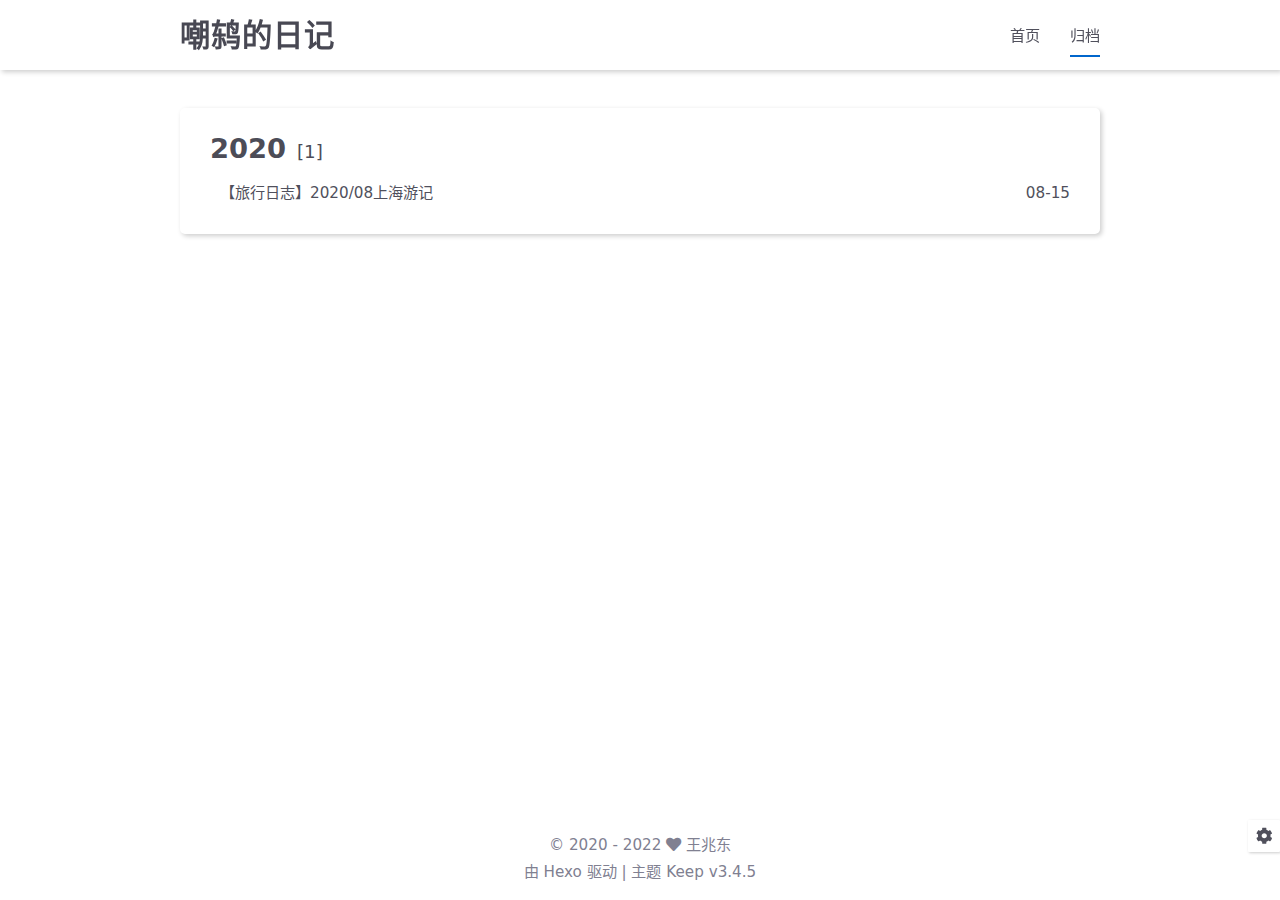
==== archives/index.html @ 3a9ae73b "Site updated: 2022-01-26 21:14:33" ====
<!DOCTYPE html>
<html lang="zh-CN">
<head>
    <meta charset="utf-8">
    <meta name="viewport" content="width=device-width, initial-scale=1, maximum-scale=1">
    <meta name="keywords" content="Hexo Theme Keep">
    <meta name="description" content="Hexo Theme Keep">
    <meta name="author" content="王兆东">
    
    <title>
        
            归档 |
        
        嘲鸫的日记
    </title>
    
<link rel="stylesheet" href="/css/style.css">

    <link rel="shortcut icon" href="https://s4.ax1x.com/2021/12/16/TCVFoV.png">
    
<link rel="stylesheet" href="/css/font-awesome.min.css">

    <script id="hexo-configurations">
    let KEEP = window.KEEP || {};
    KEEP.hexo_config = {"hostname":"example.com","root":"/","language":"zh-CN"};
    KEEP.theme_config = {"toc":{"enable":false,"number":false,"expand_all":false,"init_open":false},"style":{"primary_color":"#0066CC","avatar":"https://s4.ax1x.com/2021/12/16/TCVFoV.png","favicon":"https://s4.ax1x.com/2021/12/16/TCVFoV.png","article_img_align":"center","left_side_width":"260px","content_max_width":"920px","hover":{"shadow":false,"scale":false},"first_screen":{"enable":true,"background_img":"/images/bg.svg","description":"Keep writing and Keep loving."},"scroll":{"progress_bar":{"enable":true},"percent":{"enable":true}}},"local_search":{"enable":false,"preload":false},"code_copy":{"enable":false,"style":"default"},"pjax":{"enable":false},"lazyload":{"enable":false},"version":"3.4.5"};
    KEEP.language_ago = {"second":"%s 秒前","minute":"%s 分钟前","hour":"%s 小时前","day":"%s 天前","week":"%s 周前","month":"%s 个月前","year":"%s 年前"};
  </script>
<meta name="generator" content="Hexo 5.4.1"></head>


<body>
<div class="progress-bar-container">
    
        <span class="scroll-progress-bar"></span>
    

    
</div>


<main class="page-container">

    

    <div class="page-main-content">

        <div class="page-main-content-top">
            <header class="header-wrapper">

    <div class="header-content">
        <div class="left">
            
            <a class="logo-title" href="/">
                嘲鸫的日记
            </a>
        </div>

        <div class="right">
            <div class="pc">
                <ul class="menu-list">
                    
                        <li class="menu-item">
                            <a class=""
                               href="/"
                            >
                                首页
                            </a>
                        </li>
                    
                        <li class="menu-item">
                            <a class="active"
                               href="/archives"
                            >
                                归档
                            </a>
                        </li>
                    
                    
                </ul>
            </div>
            <div class="mobile">
                
                <div class="icon-item menu-bar">
                    <div class="menu-bar-middle"></div>
                </div>
            </div>
        </div>
    </div>

    <div class="header-drawer">
        <ul class="drawer-menu-list">
            
                <li class="drawer-menu-item flex-center">
                    <a class=""
                       href="/">首页</a>
                </li>
            
                <li class="drawer-menu-item flex-center">
                    <a class="active"
                       href="/archives">归档</a>
                </li>
            
        </ul>
    </div>

    <div class="window-mask"></div>

</header>


        </div>

        <div class="page-main-content-middle">

            <div class="main-content">

                
                    <div class="fade-in-down-animation">
    <div class="archive-container ">
        
<div class="archive-list-container">
    
        <section class="archive-item">
            <div class="archive-item-header">
                <span class="archive-year">2020</span>
                <span class="archive-year-post-count">[1]</span>
            </div>
            <ul class="article-list">
                
                    <li class="article-item">
                        <a class="article-title"
                           href="/2020/08/15/%E3%80%90%E6%97%85%E8%A1%8C%E6%97%A5%E5%BF%97%E3%80%912020-08%E4%B8%8A%E6%B5%B7%E6%B8%B8%E8%AE%B0/"
                        >【旅行日志】2020/08上海游记</a>
                        <span class="article-date">08-15</span>
                    </li>
                
            </ul>
        </section>
    
</div>

    </div>
</div>

                
            </div>

        </div>

        <div class="page-main-content-bottom">
            <footer class="footer">
    <div class="info-container">
        <div class="copyright-info info-item">
            &copy;
            
              <span>2020</span>
              -
            
            2022&nbsp;<i class="fas fa-heart icon-animate"></i>&nbsp;<a href="/">王兆东</a>
        </div>
        
        <div class="theme-info info-item">
            由 <a target="_blank" href="https://hexo.io">Hexo</a> 驱动&nbsp;|&nbsp;主题&nbsp;<a class="theme-version" target="_blank" href="https://github.com/XPoet/hexo-theme-keep">Keep v3.4.5</a>
        </div>
        
        
    </div>
</footer>

        </div>
    </div>

    

    <div class="right-bottom-side-tools">
        <div class="side-tools-container">
    <ul class="side-tools-list">
        <li class="tools-item tool-font-adjust-plus flex-center">
            <i class="fas fa-search-plus"></i>
        </li>

        <li class="tools-item tool-font-adjust-minus flex-center">
            <i class="fas fa-search-minus"></i>
        </li>

        <li class="tools-item tool-expand-width flex-center">
            <i class="fas fa-arrows-alt-h"></i>
        </li>

        <li class="tools-item tool-dark-light-toggle flex-center">
            <i class="fas fa-moon"></i>
        </li>

        <!-- rss -->
        

        

        <li class="tools-item tool-scroll-to-bottom flex-center">
            <i class="fas fa-arrow-down"></i>
        </li>
    </ul>

    <ul class="exposed-tools-list">
        <li class="tools-item tool-toggle-show flex-center">
            <i class="fas fa-cog fa-spin"></i>
        </li>
        
            <li class="tools-item tool-scroll-to-top flex-center">
                <i class="arrow-up fas fa-arrow-up"></i>
                <span class="percent"></span>
            </li>
        
    </ul>
</div>

    </div>

    

    <div class="image-viewer-container">
    <img src="">
</div>


    

</main>




<script src="/js/utils.js"></script>

<script src="/js/main.js"></script>

<script src="/js/header-shrink.js"></script>

<script src="/js/back2top.js"></script>

<script src="/js/dark-light-toggle.js"></script>








<div class="post-scripts">
    
</div>



</body>
</html>
---- css/style.css ----
:root {
  --background-color: #fff;
  --second-background-color: #f7f7f7;
  --primary-color: #06c;
  --first-text-color: #484853;
  --second-text-color: #4c4c57;
  --third-text-color: #808091;
  --fourth-text-color: #ededef;
  --default-text-color: #50505c;
  --border-color: #b3b3b3;
  --selection-color: #0075eb;
  --shadow-color: rgba(0,0,0,0.2);
  --shadow-hover-color: rgba(0,0,0,0.28);
  --scrollbar-color: #595967;
  --scroll-bar-bg-color: #e6e6e6;
  --link-color: #484853;
  --copyright-info-color: #c03;
  --avatar-background-color: #06c;
  --pjax-progress-bar-color: linear-gradient(45deg, #f10006, #ef5b00, #e59c01, #19ca05, #00cab5, #0264c8, #c303c3);
}
@media (prefers-color-scheme: light) {
  :root {
    --background-color: #fff;
    --second-background-color: #f7f7f7;
    --primary-color: #06c;
    --first-text-color: #484853;
    --second-text-color: #4c4c57;
    --third-text-color: #808091;
    --fourth-text-color: #ededef;
    --default-text-color: #50505c;
    --border-color: #b3b3b3;
    --selection-color: #0075eb;
    --shadow-color: rgba(0,0,0,0.2);
    --shadow-hover-color: rgba(0,0,0,0.28);
    --scrollbar-color: #595967;
    --scroll-bar-bg-color: #e6e6e6;
    --link-color: #484853;
    --copyright-info-color: #c03;
    --avatar-background-color: #06c;
    --pjax-progress-bar-color: linear-gradient(45deg, #f10006, #ef5b00, #e59c01, #19ca05, #00cab5, #0264c8, #c303c3);
  }
}
@media (prefers-color-scheme: dark) {
  :root {
    --background-color: #383940;
    --second-background-color: #32333a;
    --primary-color: #06c;
    --first-text-color: #d2d2d7;
    --second-text-color: #cbcbd1;
    --third-text-color: #9595a2;
    --fourth-text-color: #242429;
    --default-text-color: #bebec6;
    --border-color: #5c5e6a;
    --selection-color: #0075eb;
    --shadow-color: rgba(128,128,128,0.2);
    --shadow-hover-color: rgba(128,128,128,0.28);
    --scrollbar-color: #32333a;
    --scroll-bar-bg-color: #5c5e6a;
    --link-color: #c5c5cc;
    --copyright-info-color: #a30029;
    --avatar-background-color: #005cb8;
    --pjax-progress-bar-color: linear-gradient(45deg, #ea404a, #ea722f, #e9a71f, #67e559, #18ecec, #1b85f1, #ee1dee);
  }
}
.light-mode {
  --background-color: #fff;
  --second-background-color: #f7f7f7;
  --primary-color: #06c;
  --first-text-color: #484853;
  --second-text-color: #4c4c57;
  --third-text-color: #808091;
  --fourth-text-color: #ededef;
  --default-text-color: #50505c;
  --border-color: #b3b3b3;
  --selection-color: #0075eb;
  --shadow-color: rgba(0,0,0,0.2);
  --shadow-hover-color: rgba(0,0,0,0.28);
  --scrollbar-color: #595967;
  --scroll-bar-bg-color: #e6e6e6;
  --link-color: #484853;
  --copyright-info-color: #c03;
  --avatar-background-color: #06c;
  --pjax-progress-bar-color: linear-gradient(45deg, #f10006, #ef5b00, #e59c01, #19ca05, #00cab5, #0264c8, #c303c3);
}
.dark-mode {
  --background-color: #383940;
  --second-background-color: #32333a;
  --primary-color: #06c;
  --first-text-color: #d2d2d7;
  --second-text-color: #cbcbd1;
  --third-text-color: #9595a2;
  --fourth-text-color: #242429;
  --default-text-color: #bebec6;
  --border-color: #5c5e6a;
  --selection-color: #0075eb;
  --shadow-color: rgba(128,128,128,0.2);
  --shadow-hover-color: rgba(128,128,128,0.28);
  --scrollbar-color: #32333a;
  --scroll-bar-bg-color: #5c5e6a;
  --link-color: #c5c5cc;
  --copyright-info-color: #a30029;
  --avatar-background-color: #005cb8;
  --pjax-progress-bar-color: linear-gradient(45deg, #ea404a, #ea722f, #e9a71f, #67e559, #18ecec, #1b85f1, #ee1dee);
}
.fade-in-down-animation {
  animation-fill-mode: both;
  animation-duration: 1s;
  animation-name: fade-in-down;
}
.title-hover-animation {
  display: inline-block;
  position: relative;
  border-bottom: none;
  line-height: 1.3;
  vertical-align: top;
  color: var(--second-text-color);
}
.title-hover-animation::before {
  content: "";
  position: absolute;
  width: 100%;
  height: 2px;
  bottom: -4px;
  left: 0;
  background-color: var(--second-text-color);
  visibility: hidden;
  transform: scaleX(0);
  transition-property: color, background, box-shadow, border-color, visibility, transform;
  transition-delay: 0s, 0s, 0s, 0s, 0s, 0s;
  transition-duration: 0.2s, 0.2s, 0.2s, 0.2s, 0.2s, 0.2s;
  transition-timing-function: ease, ease, ease, ease, ease-in-out, ease-in-out;
}
.title-hover-animation:hover::before {
  visibility: visible;
  transform: scaleX(1);
}
@-moz-keyframes fade-in-down {
  0% {
    opacity: 0;
    transform: translateY(-50px);
  }
  100% {
    opacity: 1;
    transform: translateY(0);
  }
}
@-webkit-keyframes fade-in-down {
  0% {
    opacity: 0;
    transform: translateY(-50px);
  }
  100% {
    opacity: 1;
    transform: translateY(0);
  }
}
@-o-keyframes fade-in-down {
  0% {
    opacity: 0;
    transform: translateY(-50px);
  }
  100% {
    opacity: 1;
    transform: translateY(0);
  }
}
@keyframes fade-in-down {
  0% {
    opacity: 0;
    transform: translateY(-50px);
  }
  100% {
    opacity: 1;
    transform: translateY(0);
  }
}
@-moz-keyframes icon-animate {
  0%, 100% {
    transform: scale(1);
  }
  10%, 30% {
    transform: scale(0.88);
  }
  20%, 40%, 60%, 80% {
    transform: scale(1.08);
  }
  50%, 70% {
    transform: scale(1.08);
  }
}
@-webkit-keyframes icon-animate {
  0%, 100% {
    transform: scale(1);
  }
  10%, 30% {
    transform: scale(0.88);
  }
  20%, 40%, 60%, 80% {
    transform: scale(1.08);
  }
  50%, 70% {
    transform: scale(1.08);
  }
}
@-o-keyframes icon-animate {
  0%, 100% {
    transform: scale(1);
  }
  10%, 30% {
    transform: scale(0.88);
  }
  20%, 40%, 60%, 80% {
    transform: scale(1.08);
  }
  50%, 70% {
    transform: scale(1.08);
  }
}
@keyframes icon-animate {
  0%, 100% {
    transform: scale(1);
  }
  10%, 30% {
    transform: scale(0.88);
  }
  20%, 40%, 60%, 80% {
    transform: scale(1.08);
  }
  50%, 70% {
    transform: scale(1.08);
  }
}
* {
  transition-property: color, background, box-shadow, border-color;
  transition-delay: 0s, 0s, 0s, 0s;
  transition-duration: 0.2s, 0.2s, 0.2s, 0.2s;
  transition-timing-function: ease, ease, ease, ease;
}
*::-webkit-scrollbar {
  width: 6px;
  height: 6px;
  transition: all 0.2s ease;
}
*::-webkit-scrollbar-thumb {
  background: var(--scrollbar-color);
  border-radius: 1px;
}
*::-webkit-scrollbar-track {
  background: var(--scroll-bar-bg-color);
}
html,
body {
  position: relative;
  width: 100%;
  height: 100%;
  margin: 0;
  padding: 0;
  color: var(--default-text-color);
  background: var(--background-color);
  font-family: Optima-Regular, Optima, -apple-system, system-ui, Segoe UI, Roboto, Ubuntu, Cantarell, Noto Sans, sans-serif, BlinkMacSystemFont, Helvetica Neue, PingFang SC, Hiragino Sans GB, Microsoft YaHei, Arial;
  font-weight: 400;
  font-size: 15.2px;
  line-height: 22px;
}
html::-webkit-scrollbar,
body::-webkit-scrollbar {
  width: 8px;
  height: 8px;
}
@media (max-width: 780px) {
  html,
  body {
    font-size: 14.591999999999999px;
    line-height: 21.119999999999997px;
  }
}
@media (max-width: 500px) {
  html,
  body {
    font-size: 13.68px;
    line-height: 19.8px;
  }
}
::selection {
  background: var(--selection-color);
  color: #fff;
}
ul,
ol,
li {
  padding: 0;
  margin: 0;
  list-style: none;
}
a {
  text-decoration: none;
  color: var(--default-text-color);
}
a i,
a span {
  color: var(--default-text-color);
}
a:hover,
a:active {
  text-decoration: none !important;
  color: var(--primary-color);
}
a:hover i,
a:active i,
a:hover span,
a:active span {
  color: var(--primary-color);
}
img[lazyload] {
  padding: 10px;
  margin: 20px auto !important;
  cursor: not-allowed;
  pointer-events: none;
}
button {
  padding: 0;
  margin: 0;
  border: 0;
  outline: none;
  cursor: pointer;
  background: transparent;
}
.btn {
  display: inline-block;
  position: relative;
  text-align: center;
  cursor: pointer;
  white-space: nowrap;
  border-radius: 5px;
  padding: 8px 16px;
  background: var(--background-color);
  box-shadow: 2px 2px 5px var(--shadow-color);
  transition-property: color, background, box-shadow, border-color, transform;
  transition-delay: 0s, 0s, 0s, 0s, 0s;
  transition-duration: 0.2s, 0.2s, 0.2s, 0.2s, 0.2s;
  transition-timing-function: ease, ease, ease, ease, linear;
}
.btn:hover {
  color: var(--background-color);
  background: var(--primary-color);
}
.flex-center {
  display: flex;
  justify-content: center;
  align-items: center;
}
.clear {
  clear: both;
}
.markdown-body {
  font-size: 1rem;
}
.markdown-body blockquote {
  box-sizing: border-box;
  border-left: 5px solid var(--default-text-color);
  margin: 20px 0;
  color: var(--default-text-color);
  background: var(--second-background-color);
}
.markdown-body blockquote p,
.markdown-body blockquote ul,
.markdown-body blockquote ol {
  padding: 5px 5px 5px 10px;
}
.markdown-body p {
  line-height: 2;
  color: var(--default-text-color);
}
.markdown-body a {
  position: relative;
  outline: 0;
  text-decoration: none;
  overflow-wrap: break-word;
  cursor: pointer;
  border-bottom: 1px solid var(--third-text-color);
  box-sizing: border-box;
  padding-bottom: 2px;
}
.markdown-body a .fas,
.markdown-body a .far,
.markdown-body a fab {
  margin: 0 2px 0 6px;
  position: relative;
  color: var(--third-text-color);
  font-size: 0.88rem;
}
.markdown-body a:hover {
  text-decoration: underline;
}
.markdown-body a:hover::after {
  background: var(--primary-color);
}
.markdown-body strong {
  color: var(--default-text-color);
}
.markdown-body em {
  color: var(--default-text-color);
}
.markdown-body ul > li,
.markdown-body ol > li {
  margin-left: 16px;
  line-height: 2rem;
}
.markdown-body ul li {
  list-style: disc;
}
.markdown-body ul li ul li {
  list-style: circle;
}
.markdown-body ul li ul li ul li {
  list-style: square;
}
.markdown-body ol li {
  list-style: decimal;
}
.markdown-body ol li ol li {
  list-style: upper-alpha;
}
.markdown-body ol li ol li ol li {
  list-style: upper-roman;
}
.markdown-body li {
  color: var(--default-text-color);
}
.markdown-body h1,
.markdown-body h2,
.markdown-body h3,
.markdown-body h4,
.markdown-body h5,
.markdown-body h6 {
  color: var(--second-text-color);
  line-height: 1.5;
}
@media (max-width: 780px) {
  .markdown-body h1,
  .markdown-body h2,
  .markdown-body h3,
  .markdown-body h4,
  .markdown-body h5,
  .markdown-body h6 {
    line-height: 1.25;
  }
}
.markdown-body h1 {
  font-size: 1.8rem;
  font-weight: 600;
}
@media (max-width: 780px) {
  .markdown-body h1 {
    font-size: 1.7rem;
  }
}
.markdown-body h2 {
  font-size: 1.7rem;
  font-weight: 600;
}
@media (max-width: 780px) {
  .markdown-body h2 {
    font-size: 1.6rem;
  }
}
.markdown-body h3 {
  font-size: 1.6rem;
  font-weight: 550;
}
@media (max-width: 780px) {
  .markdown-body h3 {
    font-size: 1.5rem;
  }
}
.markdown-body h4 {
  font-size: 1.5rem;
  font-weight: 550;
}
@media (max-width: 780px) {
  .markdown-body h4 {
    font-size: 1.4rem;
  }
}
.markdown-body h5 {
  font-size: 1.28rem;
  font-weight: 500;
}
@media (max-width: 780px) {
  .markdown-body h5 {
    font-size: 1.18rem;
  }
}
.markdown-body h6 {
  font-size: 1.2rem;
  font-weight: 500;
  line-height: 1.2;
}
@media (max-width: 780px) {
  .markdown-body h6 {
    font-size: 1.1rem;
    line-height: 1.1;
  }
}
.markdown-body img {
  box-sizing: border-box;
  max-width: 100%;
  cursor: zoom-in;
  display: block;
  box-shadow: 0 0 2px var(--shadow-color);
  transition-property: color, background, box-shadow, border-color, padding, margin;
  transition-delay: 0s, 0s, 0s, 0s, 0s, 0s;
  transition-duration: 0.2s, 0.2s, 0.2s, 0.2s, 0.2s, 0.2s;
  transition-timing-function: ease, ease, ease, ease, linear, linear;
  margin: 10px auto 2px;
}
.markdown-body > table {
  border-spacing: 0;
  border-collapse: collapse;
  width: 100%;
  overflow: auto;
}
.markdown-body > table td,
.markdown-body > table th {
  padding: 0;
}
.markdown-body > table th {
  font-weight: 600;
}
.markdown-body > table td,
.markdown-body > table th {
  padding: 6px 13px;
  border: 1px solid var(--border-color);
}
.markdown-body > table tr {
  background-color: var(--background-color);
  border: 1px solid var(--fourth-text-color);
}
.markdown-body > table tr:nth-child(2n) {
  background-color: var(--second-background-color);
}
:root {
  --background-color: #fff;
  --second-background-color: #f7f7f7;
  --primary-color: #06c;
  --first-text-color: #484853;
  --second-text-color: #4c4c57;
  --third-text-color: #808091;
  --fourth-text-color: #ededef;
  --default-text-color: #50505c;
  --border-color: #b3b3b3;
  --selection-color: #0075eb;
  --shadow-color: rgba(0,0,0,0.2);
  --shadow-hover-color: rgba(0,0,0,0.28);
  --scrollbar-color: #595967;
  --scroll-bar-bg-color: #e6e6e6;
  --link-color: #484853;
  --copyright-info-color: #c03;
  --avatar-background-color: #06c;
  --pjax-progress-bar-color: linear-gradient(45deg, #f10006, #ef5b00, #e59c01, #19ca05, #00cab5, #0264c8, #c303c3);
}
@media (prefers-color-scheme: light) {
  :root {
    --background-color: #fff;
    --second-background-color: #f7f7f7;
    --primary-color: #06c;
    --first-text-color: #484853;
    --second-text-color: #4c4c57;
    --third-text-color: #808091;
    --fourth-text-color: #ededef;
    --default-text-color: #50505c;
    --border-color: #b3b3b3;
    --selection-color: #0075eb;
    --shadow-color: rgba(0,0,0,0.2);
    --shadow-hover-color: rgba(0,0,0,0.28);
    --scrollbar-color: #595967;
    --scroll-bar-bg-color: #e6e6e6;
    --link-color: #484853;
    --copyright-info-color: #c03;
    --avatar-background-color: #06c;
    --pjax-progress-bar-color: linear-gradient(45deg, #f10006, #ef5b00, #e59c01, #19ca05, #00cab5, #0264c8, #c303c3);
  }
}
@media (prefers-color-scheme: dark) {
  :root {
    --background-color: #383940;
    --second-background-color: #32333a;
    --primary-color: #06c;
    --first-text-color: #d2d2d7;
    --second-text-color: #cbcbd1;
    --third-text-color: #9595a2;
    --fourth-text-color: #242429;
    --default-text-color: #bebec6;
    --border-color: #5c5e6a;
    --selection-color: #0075eb;
    --shadow-color: rgba(128,128,128,0.2);
    --shadow-hover-color: rgba(128,128,128,0.28);
    --scrollbar-color: #32333a;
    --scroll-bar-bg-color: #5c5e6a;
    --link-color: #c5c5cc;
    --copyright-info-color: #a30029;
    --avatar-background-color: #005cb8;
    --pjax-progress-bar-color: linear-gradient(45deg, #ea404a, #ea722f, #e9a71f, #67e559, #18ecec, #1b85f1, #ee1dee);
  }
}
.light-mode {
  --background-color: #fff;
  --second-background-color: #f7f7f7;
  --primary-color: #06c;
  --first-text-color: #484853;
  --second-text-color: #4c4c57;
  --third-text-color: #808091;
  --fourth-text-color: #ededef;
  --default-text-color: #50505c;
  --border-color: #b3b3b3;
  --selection-color: #0075eb;
  --shadow-color: rgba(0,0,0,0.2);
  --shadow-hover-color: rgba(0,0,0,0.28);
  --scrollbar-color: #595967;
  --scroll-bar-bg-color: #e6e6e6;
  --link-color: #484853;
  --copyright-info-color: #c03;
  --avatar-background-color: #06c;
  --pjax-progress-bar-color: linear-gradient(45deg, #f10006, #ef5b00, #e59c01, #19ca05, #00cab5, #0264c8, #c303c3);
}
.dark-mode {
  --background-color: #383940;
  --second-background-color: #32333a;
  --primary-color: #06c;
  --first-text-color: #d2d2d7;
  --second-text-color: #cbcbd1;
  --third-text-color: #9595a2;
  --fourth-text-color: #242429;
  --default-text-color: #bebec6;
  --border-color: #5c5e6a;
  --selection-color: #0075eb;
  --shadow-color: rgba(128,128,128,0.2);
  --shadow-hover-color: rgba(128,128,128,0.28);
  --scrollbar-color: #32333a;
  --scroll-bar-bg-color: #5c5e6a;
  --link-color: #c5c5cc;
  --copyright-info-color: #a30029;
  --avatar-background-color: #005cb8;
  --pjax-progress-bar-color: linear-gradient(45deg, #ea404a, #ea722f, #e9a71f, #67e559, #18ecec, #1b85f1, #ee1dee);
}
:root {
  --code-foreground: #535360;
  --code-background: #f2f2f2;
  --highlight-background: #fafafa;
  --highlight-foreground: #535360;
  --highlight-comment: #8e908c;
  --highlight-red: #c82829;
  --highlight-orange: #f5871f;
  --highlight-yellow: #eab700;
  --highlight-green: #718c00;
  --highlight-aqua: #3e999f;
  --highlight-blue: #4271ae;
  --highlight-purple: #8959a8;
  --highlight-gutter-color: #585865;
  --highlight-gutter-bg-color: #f2f2f2;
}
@media (prefers-color-scheme: light) {
  :root {
    --code-foreground: #535360;
    --code-background: #f2f2f2;
    --highlight-background: #fafafa;
    --highlight-foreground: #535360;
    --highlight-comment: #8e908c;
    --highlight-red: #c82829;
    --highlight-orange: #f5871f;
    --highlight-yellow: #eab700;
    --highlight-green: #718c00;
    --highlight-aqua: #3e999f;
    --highlight-blue: #4271ae;
    --highlight-purple: #8959a8;
    --highlight-gutter-color: #585865;
    --highlight-gutter-bg-color: #f2f2f2;
  }
}
@media (prefers-color-scheme: dark) {
  :root {
    --code-foreground: #bfbfc7;
    --code-background: #32333a;
    --highlight-background: #34343b;
    --highlight-foreground: #bfbfc7;
    --highlight-comment: #969896;
    --highlight-red: #c66;
    --highlight-orange: #de935f;
    --highlight-yellow: #f0c674;
    --highlight-green: #b5bd68;
    --highlight-aqua: #8abeb7;
    --highlight-blue: #81a2be;
    --highlight-purple: #b294bb;
    --highlight-gutter-color: #c1c1c9;
    --highlight-gutter-bg-color: #32333a;
  }
}
.light-mode {
  --code-foreground: #535360;
  --code-background: #f2f2f2;
  --highlight-background: #fafafa;
  --highlight-foreground: #535360;
  --highlight-comment: #8e908c;
  --highlight-red: #c82829;
  --highlight-orange: #f5871f;
  --highlight-yellow: #eab700;
  --highlight-green: #718c00;
  --highlight-aqua: #3e999f;
  --highlight-blue: #4271ae;
  --highlight-purple: #8959a8;
  --highlight-gutter-color: #585865;
  --highlight-gutter-bg-color: #f2f2f2;
}
.dark-mode {
  --code-foreground: #bfbfc7;
  --code-background: #32333a;
  --highlight-background: #34343b;
  --highlight-foreground: #bfbfc7;
  --highlight-comment: #969896;
  --highlight-red: #c66;
  --highlight-orange: #de935f;
  --highlight-yellow: #f0c674;
  --highlight-green: #b5bd68;
  --highlight-aqua: #8abeb7;
  --highlight-blue: #81a2be;
  --highlight-purple: #b294bb;
  --highlight-gutter-color: #c1c1c9;
  --highlight-gutter-bg-color: #32333a;
}
pre,
.highlight {
  overflow: auto;
  margin: 20px 0;
  padding: 0;
  font-size: 0.96rem;
  line-height: 1.5rem;
  color: var(--highlight-foreground);
  background: var(--highlight-background);
}
pre,
code {
  font-family: "Source Code Pro", consolas, Menlo;
}
code {
  padding: 5px;
  word-wrap: break-word;
  border-radius: 2px;
  font-size: 0.96rem;
  color: var(--code-foreground);
  background: var(--code-background);
}
pre {
  padding: 10px;
}
pre code {
  padding: 0;
  color: var(--highlight-foreground);
  background: none;
  text-shadow: none;
}
.highlight {
  border-radius: 1px;
}
.highlight pre {
  border: none;
  margin: 0;
  padding: 10px 0;
}
.highlight table {
  margin: 0;
  width: auto;
  border: none;
  border-spacing: unset;
}
.highlight td {
  border: none;
  padding: 0;
}
.highlight figcaption {
  font-size: 1rem;
  color: var(--highlight-foreground);
  line-height: 1rem;
  margin-bottom: 1rem;
}
.highlight figcaption a {
  float: right;
  color: var(--highlight-foreground);
}
.highlight figcaption a:hover {
  border-bottom-color: var(--highlight-foreground);
}
.highlight .gutter pre {
  padding-left: 10px;
  padding-right: 10px;
  color: var(--highlight-gutter-color);
  text-align: center;
  background-color: var(--highlight-gutter-bg-color);
}
.highlight .code pre {
  width: 100%;
  padding-left: 10px;
  padding-right: 10px;
  background-color: var(--highlight-background);
}
.highlight .line {
  height: 20px;
  color: var(--default-text-color);
}
.highlight .line .attr {
  color: var(--default-text-color);
}
.highlight .line .string {
  color: var(--default-text-color);
}
.gutter {
  -webkit-user-select: none;
  -moz-user-select: none;
  -ms-user-select: none;
  user-select: none;
}
.gist table {
  width: auto;
}
.gist table td {
  border: none;
}
pre .deletion {
  background: var(--highlight-deletion);
}
pre .addition {
  background: var(--highlight-addition);
}
pre .meta {
  color: var(--highlight-purple);
}
pre .comment {
  color: var(--highlight-comment);
}
pre .variable,
pre .attribute,
pre .tag,
pre .regexp,
pre .ruby .constant,
pre .xml .tag .title,
pre .xml .pi,
pre .xml .doctype,
pre .html .doctype,
pre .css .id,
pre .css .class,
pre .css .pseudo {
  color: var(--highlight-red);
}
pre .number,
pre .preprocessor,
pre .built_in,
pre .literal,
pre .params,
pre .constant,
pre .command {
  color: var(--highlight-orange);
}
pre .ruby .class .title,
pre .css .rules .attribute,
pre .string,
pre .value,
pre .inheritance,
pre .header,
pre .ruby .symbol,
pre .xml .cdata,
pre .special,
pre .number,
pre .formula {
  color: var(--highlight-green);
}
pre .title,
pre .css .hexcolor {
  color: var(--highlight-aqua);
}
pre .function,
pre .python .decorator,
pre .python .title,
pre .ruby .function .title,
pre .ruby .title .keyword,
pre .perl .sub,
pre .javascript .title,
pre .coffeescript .title {
  color: var(--highlight-blue);
}
pre .keyword,
pre .javascript .function {
  color: var(--highlight-purple);
}
.highlight-container {
  position: relative;
}
.highlight-container:hover .copy-btn,
.highlight-container .copy-btn:focus {
  opacity: 1;
}
.copy-btn {
  cursor: pointer;
  display: inline-block;
  font-weight: bold;
  line-height: 1.8;
  opacity: 0;
  outline: 0;
  padding: 2px 6px;
  position: absolute;
  vertical-align: middle;
  white-space: nowrap;
  font-size: 1rem;
  color: var(--default-text-color);
  -moz-user-select: none;
  -ms-user-select: none;
  -webkit-user-select: none;
  user-select: none;
  transition-property: color, background, box-shadow, border-color, opacity;
  transition-delay: 0s, 0s, 0s, 0s, 0s;
  transition-duration: 0.2s, 0.2s, 0.2s, 0.2s, 0.2s;
  transition-timing-function: ease, ease, ease, ease, ease-in-out;
  background: var(--background-color);
  border: 0;
  right: 0;
  top: 0;
}
:root {
  --background-color: #fff;
  --second-background-color: #f7f7f7;
  --primary-color: #06c;
  --first-text-color: #484853;
  --second-text-color: #4c4c57;
  --third-text-color: #808091;
  --fourth-text-color: #ededef;
  --default-text-color: #50505c;
  --border-color: #b3b3b3;
  --selection-color: #0075eb;
  --shadow-color: rgba(0,0,0,0.2);
  --shadow-hover-color: rgba(0,0,0,0.28);
  --scrollbar-color: #595967;
  --scroll-bar-bg-color: #e6e6e6;
  --link-color: #484853;
  --copyright-info-color: #c03;
  --avatar-background-color: #06c;
  --pjax-progress-bar-color: linear-gradient(45deg, #f10006, #ef5b00, #e59c01, #19ca05, #00cab5, #0264c8, #c303c3);
}
@media (prefers-color-scheme: light) {
  :root {
    --background-color: #fff;
    --second-background-color: #f7f7f7;
    --primary-color: #06c;
    --first-text-color: #484853;
    --second-text-color: #4c4c57;
    --third-text-color: #808091;
    --fourth-text-color: #ededef;
    --default-text-color: #50505c;
    --border-color: #b3b3b3;
    --selection-color: #0075eb;
    --shadow-color: rgba(0,0,0,0.2);
    --shadow-hover-color: rgba(0,0,0,0.28);
    --scrollbar-color: #595967;
    --scroll-bar-bg-color: #e6e6e6;
    --link-color: #484853;
    --copyright-info-color: #c03;
    --avatar-background-color: #06c;
    --pjax-progress-bar-color: linear-gradient(45deg, #f10006, #ef5b00, #e59c01, #19ca05, #00cab5, #0264c8, #c303c3);
  }
}
@media (prefers-color-scheme: dark) {
  :root {
    --background-color: #383940;
    --second-background-color: #32333a;
    --primary-color: #06c;
    --first-text-color: #d2d2d7;
    --second-text-color: #cbcbd1;
    --third-text-color: #9595a2;
    --fourth-text-color: #242429;
    --default-text-color: #bebec6;
    --border-color: #5c5e6a;
    --selection-color: #0075eb;
    --shadow-color: rgba(128,128,128,0.2);
    --shadow-hover-color: rgba(128,128,128,0.28);
    --scrollbar-color: #32333a;
    --scroll-bar-bg-color: #5c5e6a;
    --link-color: #c5c5cc;
    --copyright-info-color: #a30029;
    --avatar-background-color: #005cb8;
    --pjax-progress-bar-color: linear-gradient(45deg, #ea404a, #ea722f, #e9a71f, #67e559, #18ecec, #1b85f1, #ee1dee);
  }
}
.light-mode {
  --background-color: #fff;
  --second-background-color: #f7f7f7;
  --primary-color: #06c;
  --first-text-color: #484853;
  --second-text-color: #4c4c57;
  --third-text-color: #808091;
  --fourth-text-color: #ededef;
  --default-text-color: #50505c;
  --border-color: #b3b3b3;
  --selection-color: #0075eb;
  --shadow-color: rgba(0,0,0,0.2);
  --shadow-hover-color: rgba(0,0,0,0.28);
  --scrollbar-color: #595967;
  --scroll-bar-bg-color: #e6e6e6;
  --link-color: #484853;
  --copyright-info-color: #c03;
  --avatar-background-color: #06c;
  --pjax-progress-bar-color: linear-gradient(45deg, #f10006, #ef5b00, #e59c01, #19ca05, #00cab5, #0264c8, #c303c3);
}
.dark-mode {
  --background-color: #383940;
  --second-background-color: #32333a;
  --primary-color: #06c;
  --first-text-color: #d2d2d7;
  --second-text-color: #cbcbd1;
  --third-text-color: #9595a2;
  --fourth-text-color: #242429;
  --default-text-color: #bebec6;
  --border-color: #5c5e6a;
  --selection-color: #0075eb;
  --shadow-color: rgba(128,128,128,0.2);
  --shadow-hover-color: rgba(128,128,128,0.28);
  --scrollbar-color: #32333a;
  --scroll-bar-bg-color: #5c5e6a;
  --link-color: #c5c5cc;
  --copyright-info-color: #a30029;
  --avatar-background-color: #005cb8;
  --pjax-progress-bar-color: linear-gradient(45deg, #ea404a, #ea722f, #e9a71f, #67e559, #18ecec, #1b85f1, #ee1dee);
}
:root {
  --code-foreground: #535360;
  --code-background: #f2f2f2;
  --highlight-background: #fafafa;
  --highlight-foreground: #535360;
  --highlight-comment: #8e908c;
  --highlight-red: #c82829;
  --highlight-orange: #f5871f;
  --highlight-yellow: #eab700;
  --highlight-green: #718c00;
  --highlight-aqua: #3e999f;
  --highlight-blue: #4271ae;
  --highlight-purple: #8959a8;
  --highlight-gutter-color: #585865;
  --highlight-gutter-bg-color: #f2f2f2;
}
@media (prefers-color-scheme: light) {
  :root {
    --code-foreground: #535360;
    --code-background: #f2f2f2;
    --highlight-background: #fafafa;
    --highlight-foreground: #535360;
    --highlight-comment: #8e908c;
    --highlight-red: #c82829;
    --highlight-orange: #f5871f;
    --highlight-yellow: #eab700;
    --highlight-green: #718c00;
    --highlight-aqua: #3e999f;
    --highlight-blue: #4271ae;
    --highlight-purple: #8959a8;
    --highlight-gutter-color: #585865;
    --highlight-gutter-bg-color: #f2f2f2;
  }
}
@media (prefers-color-scheme: dark) {
  :root {
    --code-foreground: #bfbfc7;
    --code-background: #32333a;
    --highlight-background: #34343b;
    --highlight-foreground: #bfbfc7;
    --highlight-comment: #969896;
    --highlight-red: #c66;
    --highlight-orange: #de935f;
    --highlight-yellow: #f0c674;
    --highlight-green: #b5bd68;
    --highlight-aqua: #8abeb7;
    --highlight-blue: #81a2be;
    --highlight-purple: #b294bb;
    --highlight-gutter-color: #c1c1c9;
    --highlight-gutter-bg-color: #32333a;
  }
}
.light-mode {
  --code-foreground: #535360;
  --code-background: #f2f2f2;
  --highlight-background: #fafafa;
  --highlight-foreground: #535360;
  --highlight-comment: #8e908c;
  --highlight-red: #c82829;
  --highlight-orange: #f5871f;
  --highlight-yellow: #eab700;
  --highlight-green: #718c00;
  --highlight-aqua: #3e999f;
  --highlight-blue: #4271ae;
  --highlight-purple: #8959a8;
  --highlight-gutter-color: #585865;
  --highlight-gutter-bg-color: #f2f2f2;
}
.dark-mode {
  --code-foreground: #bfbfc7;
  --code-background: #32333a;
  --highlight-background: #34343b;
  --highlight-foreground: #bfbfc7;
  --highlight-comment: #969896;
  --highlight-red: #c66;
  --highlight-orange: #de935f;
  --highlight-yellow: #f0c674;
  --highlight-green: #b5bd68;
  --highlight-aqua: #8abeb7;
  --highlight-blue: #81a2be;
  --highlight-purple: #b294bb;
  --highlight-gutter-color: #c1c1c9;
  --highlight-gutter-bg-color: #32333a;
}
.page-container {
  position: relative;
  box-sizing: border-box;
  width: 100%;
  height: auto;
  background: var(--background-color);
  transition-property: color, background, box-shadow, border-color, padding-left;
  transition-delay: 0s, 0s, 0s, 0s, 0s;
  transition-duration: 0.2s, 0.2s, 0.2s, 0.2s, 0.3s;
  transition-timing-function: ease, ease, ease, ease, ease-out;
}
@media (max-width: 780px) {
  .page-container {
    padding-left: 0 !important;
  }
}
.page-container .page-main-content {
  padding-top: 70px;
  position: relative;
}
.header-shrink .page-container .page-main-content {
  padding-top: 50.4px;
}
@media (max-width: 780px) {
  .header-shrink .page-container .page-main-content {
    padding-top: 45.36px;
  }
}
@media (max-width: 500px) {
  .header-shrink .page-container .page-main-content {
    padding-top: 40.32px;
  }
}
@media (max-width: 780px) {
  .page-container .page-main-content {
    padding-top: 63px;
  }
}
@media (max-width: 500px) {
  .page-container .page-main-content {
    padding-top: 56px;
  }
}
.page-container .page-main-content .page-main-content-top {
  position: fixed;
  top: 0;
  right: 0;
  width: 100%;
  height: 70px;
  z-index: 1005;
  box-sizing: border-box;
  transition-property: color, background, box-shadow, border-color, transform, padding-left, height;
  transition-delay: 0s, 0s, 0s, 0s, 0s, 0s, 0s;
  transition-duration: 0.2s, 0.2s, 0.2s, 0.2s, 0.3s, 0.2s, 0.2s;
  transition-timing-function: ease, ease, ease, ease, ease-out, linear, ease;
}
.page-container .page-main-content .page-main-content-top.hide {
  transform: translateY(-105%);
}
.header-shrink .page-container .page-main-content .page-main-content-top {
  height: 50.4px;
}
@media (max-width: 780px) {
  .header-shrink .page-container .page-main-content .page-main-content-top {
    height: 45.36px;
  }
}
@media (max-width: 500px) {
  .header-shrink .page-container .page-main-content .page-main-content-top {
    height: 40.32px;
  }
}
@media (max-width: 780px) {
  .page-container .page-main-content .page-main-content-top {
    height: 63px;
    padding-left: 0 !important;
  }
}
@media (max-width: 500px) {
  .page-container .page-main-content .page-main-content-top {
    height: 56px;
  }
}
.page-container .page-main-content .page-main-content-middle {
  box-sizing: border-box;
  width: 100%;
  display: flex;
  justify-content: center;
  padding: 38px 0;
}
@media (max-width: 780px) {
  .page-container .page-main-content .page-main-content-middle {
    padding: 30.400000000000002px 0;
  }
}
@media (max-width: 500px) {
  .page-container .page-main-content .page-main-content-middle {
    padding: 22.8px 0;
  }
}
.page-container .page-main-content .page-main-content-middle .main-content {
  position: relative;
  box-sizing: border-box;
  width: 80%;
  max-width: 920px;
  height: 100%;
}
@media (max-width: 780px) {
  .page-container .page-main-content .page-main-content-middle .main-content {
    width: 86%;
  }
}
@media (max-width: 500px) {
  .page-container .page-main-content .page-main-content-middle .main-content {
    width: 90%;
  }
}
.page-container .page-main-content .page-main-content-bottom {
  width: 100%;
}
.page-container .page-aside {
  position: fixed;
  top: 0;
  bottom: 0;
  left: -260px;
  width: 260px;
  height: 100%;
  z-index: 1006;
  overflow-y: auto;
  padding: 20px;
  box-sizing: border-box;
  background: var(--background-color);
  box-shadow: 2px 2px 5px var(--shadow-color);
  transition-property: color, background, box-shadow, border-color, left, transform;
  transition-delay: 0s, 0s, 0s, 0s, 0s, 0s;
  transition-duration: 0.2s, 0.2s, 0.2s, 0.2s, 0.3s, 0.2s;
  transition-timing-function: ease, ease, ease, ease, ease-out, linear;
}
@media (max-width: 780px) {
  .page-container .page-aside {
    left: 0 !important;
    display: none !important;
  }
}
.page-container .post-tools {
  position: fixed;
  top: 108px;
  right: 38px;
  transition-property: color, background, box-shadow, border-color, top;
  transition-delay: 0s, 0s, 0s, 0s, 0s;
  transition-duration: 0.2s, 0.2s, 0.2s, 0.2s, 0.2s;
  transition-timing-function: ease, ease, ease, ease, ease;
}
.header-shrink .page-container .post-tools {
  top: 88.4px;
}
@media (max-width: 780px) {
  .header-shrink .page-container .post-tools {
    top: 83.36px;
  }
}
@media (max-width: 500px) {
  .header-shrink .page-container .post-tools {
    top: 78.32px;
  }
}
@media (max-width: 780px) {
  .page-container .post-tools {
    top: 101px;
    right: 10px;
    transform: scale(0.82);
    transform-origin: right top;
  }
}
@media (max-width: 500px) {
  .page-container .post-tools {
    top: 94px;
    right: 5px;
    transform: scale(0.72);
  }
}
.page-container .right-bottom-side-tools {
  position: fixed;
  bottom: 5%;
  right: 0;
}
.search-pop-overlay {
  position: fixed;
  display: flex;
  height: 100%;
  width: 100%;
  left: 0;
  top: 0;
  background: rgba(0,0,0,0);
  visibility: hidden;
  z-index: 1008;
  transition-property: color, background, box-shadow, border-color, visibility, background;
  transition-delay: 0s, 0s, 0s, 0s, 0s, 0s;
  transition-duration: 0.2s, 0.2s, 0.2s, 0.2s, 0.3s, 0.3s;
  transition-timing-function: ease, ease, ease, ease, ease, ease;
}
.search-pop-overlay.active {
  visibility: visible;
  background: rgba(0,0,0,0.35);
}
.search-pop-overlay.active .search-popup {
  transform: scale(1);
}
.search-pop-overlay .search-popup {
  background: var(--background-color);
  border-radius: 5px;
  height: 80%;
  width: 70%;
  margin: auto;
  transform: scale(0);
  z-index: 1006;
  transition-property: color, background, box-shadow, border-color, transform;
  transition-delay: 0s, 0s, 0s, 0s, 0s;
  transition-duration: 0.2s, 0.2s, 0.2s, 0.2s, 0.3s;
  transition-timing-function: ease, ease, ease, ease, ease;
}
@media (max-width: 780px) {
  .search-pop-overlay .search-popup {
    width: 80%;
  }
}
@media (max-width: 500px) {
  .search-pop-overlay .search-popup {
    width: 90%;
  }
}
.search-pop-overlay .search-popup .search-header {
  background: var(--fourth-text-color);
  border-top-left-radius: 2px;
  border-top-right-radius: 2px;
  display: flex;
  padding: 10px;
}
.search-pop-overlay .search-popup .search-header .search-input-field-pre,
.search-pop-overlay .search-popup .search-header .popup-btn-close {
  font-size: 1.2rem;
  padding: 0 10px;
  display: flex;
  align-items: center;
}
.search-pop-overlay .search-popup .search-header .search-input-field-pre {
  cursor: pointer;
  color: var(--third-text-color);
}
.search-pop-overlay .search-popup .search-header .popup-btn-close {
  color: var(--default-text-color);
}
.search-pop-overlay .search-popup .search-header .search-input-container {
  flex-grow: 1;
  padding: 2px;
}
.search-pop-overlay .search-popup .search-header .search-input-container .search-input {
  background: transparent;
  border: 0;
  outline: 0;
  width: 100%;
  font-size: 1.2rem;
  color: var(--default-text-color);
}
.search-pop-overlay .search-popup .search-header .search-input-container .search-input::-webkit-search-cancel-button {
  display: none;
}
.search-pop-overlay .search-popup .search-header .popup-btn-close {
  cursor: pointer;
}
.search-pop-overlay .search-popup .search-header .popup-btn-close:hover .fas,
.search-pop-overlay .search-popup .search-header .popup-btn-close far,
.search-pop-overlay .search-popup .search-header .popup-btn-close fab {
  color: var(--first-text-color);
}
.search-pop-overlay .search-popup #search-result {
  display: flex;
  height: calc(100% - 55px);
  overflow: auto;
  padding: 5px 25px;
}
.search-pop-overlay .search-popup #search-result .search-result-list {
  width: 100%;
  height: 100%;
  font-size: 1rem;
}
.search-pop-overlay .search-popup #search-result .search-result-list li {
  border-bottom: 1px dashed var(--border-color);
  padding: 10px 0;
  margin: 10px 0;
  box-sizing: border-box;
}
.search-pop-overlay .search-popup #search-result .search-result-list li:last-child {
  border-bottom: none;
}
.search-pop-overlay .search-popup #search-result .search-result-list li .search-result-title {
  position: relative;
  font-weight: bold;
  margin-bottom: 10px;
  padding-left: 16px;
  display: flex;
  align-items: center;
}
.search-pop-overlay .search-popup #search-result .search-result-list li .search-result-title::after {
  content: '';
  position: absolute;
  width: 5px;
  height: 5px;
  border-radius: 50%;
  top: 50%;
  transform: translateY(-50%);
  left: 0;
  background: var(--default-text-color);
}
.search-pop-overlay .search-popup #search-result .search-result-list li .search-result {
  line-height: 2rem;
  margin: 0;
  padding-left: 16px;
  word-wrap: break-word;
}
.search-pop-overlay .search-popup #search-result .search-result-list li a:hover {
  color: var(--default-text-color);
}
.search-pop-overlay .search-popup #search-result .search-result-list li .search-keyword {
  border-bottom: 1px dashed var(--primary-color);
  color: var(--primary-color);
  font-weight: bold;
}
.search-pop-overlay .search-popup #search-result #no-result {
  color: var(--third-text-color);
  margin: auto;
}
.post-toc-wrap {
  width: 100%;
  font-size: 0.92rem;
  box-sizing: border-box;
}
.post-toc-wrap .post-toc ol {
  list-style: none;
  margin: 0;
  padding: 0 2px 12px 10px;
  text-align: left;
}
.post-toc-wrap .post-toc ol:last-child {
  padding-bottom: 0;
}
.post-toc-wrap .post-toc ol > ol {
  padding-left: 0;
}
.post-toc-wrap .post-toc ol a {
  transition-property: all;
}
.post-toc-wrap .post-toc .nav-item {
  line-height: 1.8;
  overflow: hidden;
  text-overflow: ellipsis;
  white-space: nowrap;
}
.post-toc-wrap .post-toc .nav .nav-child {
  display: none;
}
.post-toc-wrap .post-toc .nav .active > .nav-child {
  display: block;
}
.post-toc-wrap .post-toc .nav .active-current > .nav-child {
  display: block;
}
.post-toc-wrap .post-toc .nav .active-current > .nav-child > .nav-item {
  display: block;
}
.post-toc-wrap .post-toc .nav .nav-number,
.post-toc-wrap .post-toc .nav .nav-text {
  color: var(--default-text-color);
}
.post-toc-wrap .post-toc .nav .active > a .nav-number,
.post-toc-wrap .post-toc .nav .active > a .nav-text {
  color: var(--primary-color);
}
.post-toc-wrap .post-toc .nav .active-current > a .nav-number,
.post-toc-wrap .post-toc .nav .active-current > a .nav-text {
  color: var(--primary-color);
}
.comments-container {
  display: inline-block;
  margin-top: 38px;
  width: 100%;
}
.comments-container #comment-anchor {
  width: 100%;
  height: 10px;
}
.comments-container .comment-area-title {
  width: 100%;
  margin: 10px 0;
  font-size: 1.38rem;
  color: var(--default-text-color);
}
.comments-container .comment-area-title i {
  color: var(--default-text-color);
}
@media (max-width: 780px) {
  .comments-container .comment-area-title {
    margin: 5px 0;
    font-size: 1.2rem;
  }
}
.progress-bar-container {
  position: fixed;
  top: 0;
  left: 0;
  width: 100%;
  z-index: 1009;
}
.progress-bar-container .scroll-progress-bar {
  position: absolute;
  top: 0;
  left: 0;
  width: 0;
  height: 2px;
  visibility: hidden;
  z-index: 1007;
  background: var(--primary-color);
  transition-property: color, background, box-shadow, border-color, width;
  transition-delay: 0s, 0s, 0s, 0s, 0s;
  transition-duration: 0.2s, 0.2s, 0.2s, 0.2s, 0.1s;
  transition-timing-function: ease, ease, ease, ease, linear;
}
.progress-bar-container .scroll-progress-bar.hide {
  display: none !important;
}
.header-wrapper {
  width: 100%;
  height: 100%;
  box-sizing: border-box;
  display: flex;
  align-items: center;
  justify-content: center;
  background: var(--background-color);
  padding-top: 2px;
  box-shadow: 2px 2px 5px var(--shadow-color);
}
.header-wrapper .header-content {
  position: relative;
  height: 100%;
  width: 80%;
  max-width: 920px;
  display: flex;
  flex-direction: row;
  justify-content: space-between;
  align-items: center;
  z-index: 1005;
}
.header-wrapper .header-content.has-first-screen {
  max-width: 1104px;
}
@media (max-width: 780px) {
  .header-wrapper .header-content {
    width: 86%;
  }
}
@media (max-width: 500px) {
  .header-wrapper .header-content {
    width: 90%;
  }
}
.header-wrapper .header-content .left {
  display: flex;
  align-items: center;
  transition-property: color, background, box-shadow, border-color, transform;
  transition-delay: 0s, 0s, 0s, 0s, 0s;
  transition-duration: 0.2s, 0.2s, 0.2s, 0.2s, 0.2s;
  transition-timing-function: ease, ease, ease, ease, linear;
}
.header-shrink .header-wrapper .header-content .left {
  transform: scale(0.72);
  transform-origin: left;
}
.header-wrapper .header-content .left .logo-title {
  font-size: 2rem;
  font-weight: bold;
  letter-spacing: 1px;
  line-height: 1;
  color: var(--first-text-color);
}
@media (max-width: 780px) {
  .header-wrapper .header-content .left .logo-title {
    font-size: 1.8rem;
  }
}
@media (max-width: 500px) {
  .header-wrapper .header-content .left .logo-title {
    font-size: 1.6rem;
  }
}
.header-wrapper .header-content .right .pc .menu-list {
  display: flex;
  align-items: center;
}
@media (max-width: 780px) {
  .header-wrapper .header-content .right .pc .menu-list {
    display: none;
  }
}
.header-wrapper .header-content .right .pc .menu-list .menu-item {
  float: left;
  position: relative;
  margin-left: 30px;
  font-size: 1rem;
  cursor: pointer;
  color: var(--default-text-color);
}
.header-wrapper .header-content .right .pc .menu-list .menu-item:first-child {
  margin-left: 0;
}
.header-wrapper .header-content .right .pc .menu-list .menu-item a:hover::after,
.header-wrapper .header-content .right .pc .menu-list .menu-item .active::after {
  content: '';
  position: absolute;
  bottom: -10px;
  left: 50%;
  width: 100%;
  height: 2px;
  transform: translateX(-50%);
  background: var(--primary-color);
  transition-property: color, background, box-shadow, border-color, transform, bottom;
  transition-delay: 0s, 0s, 0s, 0s, 0s, 0s;
  transition-duration: 0.2s, 0.2s, 0.2s, 0.2s, 0.2s, 0.2s;
  transition-timing-function: ease, ease, ease, ease, linear, linear;
}
.header-shrink .header-wrapper .header-content .right .pc .menu-list .menu-item a:hover::after,
.header-shrink .header-wrapper .header-content .right .pc .menu-list .menu-item .active::after {
  bottom: -13.2px;
}
.header-wrapper .header-content .right .pc .menu-list .menu-item.search {
  font-size: 1.5rem;
  margin-left: 26px;
}
.header-wrapper .header-content .right .pc .menu-list .menu-item.search i {
  color: var(--default-text-color);
}
.header-wrapper .header-content .right .mobile {
  display: flex;
  justify-content: space-between;
  align-items: center;
}
.header-wrapper .header-content .right .mobile .icon-item {
  display: none;
  position: relative;
  cursor: pointer;
  font-size: 18px;
  margin-left: 12px;
  width: 20px;
  height: 20px;
  color: var(--default-text-color);
}
.header-wrapper .header-content .right .mobile .icon-item i {
  color: var(--default-text-color);
}
.header-wrapper .header-content .right .mobile .icon-item:first-child {
  margin-left: 0;
}
@media (max-width: 780px) {
  .header-wrapper .header-content .right .mobile .icon-item {
    display: flex;
    justify-content: center;
    align-items: center;
  }
}
.header-wrapper .header-content .right .mobile .menu-bar .menu-bar-middle {
  width: 18px;
  height: 2.5px;
  position: relative;
  background: var(--default-text-color);
}
.header-drawer-show .header-wrapper .header-content .right .mobile .menu-bar .menu-bar-middle {
  background: transparent;
}
.header-wrapper .header-content .right .mobile .menu-bar .menu-bar-middle::before,
.header-wrapper .header-content .right .mobile .menu-bar .menu-bar-middle::after {
  content: '';
  position: absolute;
  left: 0;
  width: 100%;
  height: 2.5px;
  background: var(--default-text-color);
  transition-property: color, background, box-shadow, border-color, transform;
  transition-delay: 0s, 0s, 0s, 0s, 0s;
  transition-duration: 0.2s, 0.2s, 0.2s, 0.2s, 0.38s;
  transition-timing-function: ease, ease, ease, ease, ease;
}
.header-wrapper .header-content .right .mobile .menu-bar .menu-bar-middle::before {
  top: -6px;
}
.header-drawer-show .header-wrapper .header-content .right .mobile .menu-bar .menu-bar-middle::before {
  transform: translateY(6px) rotate(45deg);
}
.header-wrapper .header-content .right .mobile .menu-bar .menu-bar-middle::after {
  bottom: -6px;
}
.header-drawer-show .header-wrapper .header-content .right .mobile .menu-bar .menu-bar-middle::after {
  transform: translateY(-6px) rotate(-45deg);
}
.header-wrapper .header-drawer {
  width: 100%;
  padding: 70px 0 20px 0;
  position: absolute;
  top: 0;
  left: 0;
  transform: scaleY(0);
  transform-origin: top;
  z-index: 1002;
  background: var(--background-color);
  transition-property: color, background, box-shadow, border-color, transform;
  transition-delay: 0s, 0s, 0s, 0s, 0s;
  transition-duration: 0.2s, 0.2s, 0.2s, 0.2s, 0.38s;
  transition-timing-function: ease, ease, ease, ease, ease;
}
.header-drawer-show .header-wrapper .header-drawer {
  transform: scaleY(1);
}
.header-wrapper .header-drawer .drawer-menu-list {
  display: flex;
  flex-direction: column;
  justify-content: flex-start;
  align-items: center;
}
.header-wrapper .header-drawer .drawer-menu-list .drawer-menu-item {
  font-size: 1rem;
  margin: 6px 0;
  height: 38px;
}
.header-wrapper .header-drawer .drawer-menu-list .drawer-menu-item a {
  padding: 6px 20px;
  border-radius: 20px;
  color: var(--default-text-color);
}
.header-wrapper .header-drawer .drawer-menu-list .drawer-menu-item a:hover {
  color: var(--second-text-color);
  border: 1px solid var(--default-text-color);
}
.header-wrapper .header-drawer .drawer-menu-list .drawer-menu-item a.active {
  border: 1px solid var(--default-text-color);
  color: var(--second-text-color);
}
.header-wrapper .window-mask {
  position: absolute;
  top: 0;
  width: 100%;
  height: 100vh;
  background: rgba(0,0,0,0.4);
  z-index: 1001;
  visibility: hidden;
  opacity: 0;
  transition-property: color, background, box-shadow, border-color, transform, opacity;
  transition-delay: 0s, 0s, 0s, 0s, 0s, 0s;
  transition-duration: 0.2s, 0.2s, 0.2s, 0.2s, 0.38s, 0.38s;
  transition-timing-function: ease, ease, ease, ease, ease, ease;
}
.header-drawer-show .header-wrapper .window-mask {
  visibility: visible;
  opacity: 1;
}
.header-drawer-show {
  overflow: hidden;
}
.post-tools-container .tools-list li {
  cursor: pointer;
  width: 38px;
  height: 38px;
  border-radius: 50%;
  font-size: 1.2rem;
  display: flex;
  align-items: center;
  justify-content: center;
  margin-bottom: 12px;
  background: var(--background-color);
  color: var(--default-text-color);
  box-shadow: 2px 2px 5px var(--shadow-color);
  transition-property: color, background, box-shadow, border-color, transform;
  transition-delay: 0s, 0s, 0s, 0s, 0s;
  transition-duration: 0.2s, 0.2s, 0.2s, 0.2s, 0.2s;
  transition-timing-function: ease, ease, ease, ease, linear;
}
.post-tools-container .tools-list li i {
  color: var(--default-text-color);
}
.post-tools-container .tools-list li:hover {
  background: var(--primary-color);
  color: var(--background-color);
}
.post-tools-container .tools-list li:hover i {
  color: var(--background-color);
}
.post-tools-container .tools-list li:last-child {
  margin-bottom: 0;
}
.post-tools-container .tools-list li.page-aside-toggle {
  display: none;
}
@media (max-width: 780px) {
  .post-tools-container .tools-list li.page-aside-toggle {
    display: none !important;
  }
}
.side-tools-container {
  position: relative;
}
.side-tools-container .tools-item {
  width: 32px;
  height: 32px;
  font-size: 1.1rem;
  margin-bottom: 3px;
  cursor: pointer;
  border-right: none;
  border-radius: 1px;
  box-shadow: 1px 1px 3px var(--shadow-color);
  color: var(--default-text-color);
  background: var(--background-color);
}
.side-tools-container .tools-item i {
  color: var(--default-text-color);
}
.side-tools-container .tools-item:hover {
  color: var(--background-color);
  background: var(--primary-color);
  box-shadow: 2px 2px 6px var(--shadow-color);
}
.side-tools-container .tools-item:hover i {
  color: var(--background-color);
}
@media (max-width: 780px) {
  .side-tools-container .tools-item {
    width: 28.8px;
    height: 28.8px;
    font-size: 0.99rem;
    margin-bottom: 2px;
  }
}
.side-tools-container .tools-item.rss a {
  border-radius: 1px;
  width: 100%;
  height: 100%;
}
.side-tools-container .tools-item.rss a:hover {
  color: var(--background-color);
  background: var(--primary-color);
  box-shadow: 2px 2px 6px var(--shadow-color);
}
.side-tools-container .side-tools-list {
  opacity: 0;
  transform: translateX(100%);
  transition-property: color, background, box-shadow, border-color, transform, opacity;
  transition-delay: 0s, 0s, 0s, 0s, 0s, 0s;
  transition-duration: 0.2s, 0.2s, 0.2s, 0.2s, 0.2s, 0.2s;
  transition-timing-function: ease, ease, ease, ease, linear, linear;
}
@media (max-width: 780px) {
  .side-tools-container .side-tools-list .tool-expand-width {
    display: none;
  }
}
.side-tools-container .side-tools-list.show {
  opacity: 1;
  transform: translateX(0);
}
.side-tools-container .exposed-tools-list .tool-scroll-to-top {
  display: none;
}
.side-tools-container .exposed-tools-list .tool-scroll-to-top.show {
  display: flex;
}
.side-tools-container .exposed-tools-list .tool-scroll-to-top:hover .percent {
  display: none;
}
.side-tools-container .exposed-tools-list .tool-scroll-to-top:hover .arrow-up {
  display: flex;
}
.side-tools-container .exposed-tools-list .tool-scroll-to-top .arrow-up {
  display: none;
}
.side-tools-container .exposed-tools-list .tool-scroll-to-top .percent {
  display: flex;
  font-size: 1rem;
}
.archive-list-container .archive-item {
  margin-bottom: 38px;
}
.archive-list-container .archive-item:last-child {
  margin-bottom: 0;
}
.archive-list-container .archive-item .archive-item-header {
  margin-bottom: 10px;
}
.archive-list-container .archive-item .archive-item-header .archive-year {
  font-size: 1.8rem;
  color: var(--second-text-color);
  font-weight: 600;
  margin-right: 6px;
}
@media (max-width: 780px) {
  .archive-list-container .archive-item .archive-item-header .archive-year {
    font-size: 1.6rem;
  }
}
.archive-list-container .archive-item .archive-item-header .archive-year-post-count {
  font-size: 1.2rem;
  font-weight: 500;
  color: var(--second-text-color);
}
@media (max-width: 780px) {
  .archive-list-container .archive-item .archive-item-header .archive-year-post-count {
    font-size: 1.08rem;
  }
}
.archive-list-container .archive-item .article-list {
  padding-left: 10px;
}
@media (max-width: 780px) {
  .archive-list-container .archive-item .article-list {
    padding-left: 0;
  }
}
.archive-list-container .archive-item .article-list .article-item {
  font-size: 1rem;
  margin-top: 18px;
}
@media (max-width: 780px) {
  .archive-list-container .archive-item .article-list .article-item {
    margin-top: 16px;
  }
}
@media (max-width: 500px) {
  .archive-list-container .archive-item .article-list .article-item {
    margin-top: 14px;
  }
}
.archive-list-container .archive-item .article-list .article-item:hover a.article-title,
.archive-list-container .archive-item .article-list .article-item:hover .article-date {
  color: var(--primary-color);
}
.archive-list-container .archive-item .article-list .article-item a.article-title {
  color: var(--default-text-color);
}
.archive-list-container .archive-item .article-list .article-item .article-date {
  font-size: 1rem;
  float: right;
}
.footer {
  font-size: 1rem;
  color: var(--third-text-color);
}
.footer a {
  color: var(--third-text-color);
}
.footer a:hover {
  color: var(--primary-color);
}
.footer .info-container {
  padding-bottom: 10px;
  text-align: center;
}
.footer .info-item {
  margin: 5px 0;
}
.footer .icon-animate {
  animation: icon-animate 1.2s ease-in-out infinite;
}
.paginator {
  font-size: 1rem;
  margin-top: 30px;
}
.paginator a.prev {
  float: left;
}
.paginator a.next {
  float: right;
}
.page-template-container {
  padding: 30px;
  border-radius: 5px;
  box-sizing: border-box;
  background: var(--background-color);
  margin-bottom: 30px;
  box-shadow: 2px 2px 5px var(--shadow-color);
}
@media (max-width: 780px) {
  .page-template-container {
    margin-bottom: 24px;
  }
}
@media (max-width: 500px) {
  .page-template-container {
    margin-bottom: 18px;
  }
}
@media (max-width: 780px) {
  .page-template-container {
    padding: 24px;
    border-radius: 4px;
  }
}
@media (max-width: 500px) {
  .page-template-container {
    padding: 18px;
    border-radius: 3px;
  }
}
.page-template-container .page-template-content {
  color: var(--default-text-color);
}
.page-template-container .page-template-content h1:first-child,
.page-template-container .page-template-content h2:first-child,
.page-template-container .page-template-content h3:first-child,
.page-template-container .page-template-content h4:first-child,
.page-template-container .page-template-content h5:first-child,
.page-template-container .page-template-content h6:first-child {
  margin-top: 0;
}
.first-screen-container {
  position: relative;
  box-sizing: border-box;
  width: 100%;
  overflow: hidden;
  background: url("/images/bg.svg") center center/cover no-repeat;
  background-position-y: 70px;
}
@media (max-width: 780px) {
  .first-screen-container {
    background-position-y: 63px;
  }
}
@media (max-width: 500px) {
  .first-screen-container {
    background-position-y: 56px;
  }
}
.first-screen-container .content {
  position: relative;
  box-sizing: border-box;
  width: 80%;
  height: 90%;
}
.first-screen-container .content .description {
  font-weight: bold;
  font-size: 2rem;
  line-height: 1.8;
  text-align: center;
  color: var(--default-text-color);
}
@media (max-width: 780px) {
  .first-screen-container .content .description {
    font-size: 1.8rem;
  }
}
.first-screen-container .content .s-icon-list {
  position: absolute;
  bottom: 0;
  font-size: 1.6rem;
  text-align: center;
}
@media (max-width: 780px) {
  .first-screen-container .content .s-icon-list {
    font-size: 1.44rem;
  }
}
.first-screen-container .content .s-icon-list .s-icon-item {
  margin-right: 20px;
  cursor: pointer;
  line-height: 2;
}
.first-screen-container .content .s-icon-list .s-icon-item:last-child {
  margin-right: 0;
}
.image-viewer-container {
  position: fixed;
  left: 0;
  top: 0;
  width: 100%;
  height: 100%;
  display: flex;
  align-items: center;
  justify-content: center;
  background: rgba(0,0,0,0);
  visibility: hidden;
  z-index: 1008;
  padding: 6%;
  box-sizing: border-box;
  transition-property: color, background, box-shadow, border-color, visibility, background;
  transition-delay: 0s, 0s, 0s, 0s, 0s, 0s;
  transition-duration: 0.2s, 0.2s, 0.2s, 0.2s, 0.3s, 0.3s;
  transition-timing-function: ease, ease, ease, ease, ease, ease;
}
.image-viewer-container.active {
  background: rgba(0,0,0,0.5);
  visibility: visible;
}
.image-viewer-container.active img {
  cursor: zoom-out;
  transform: scale(1);
  padding: 2px;
  background: var(--background-color);
}
.image-viewer-container img {
  max-width: 100%;
  max-height: 100%;
  transform: scale(0);
  transition-property: color, background, box-shadow, border-color, transform;
  transition-delay: 0s, 0s, 0s, 0s, 0s;
  transition-duration: 0.2s, 0.2s, 0.2s, 0.2s, 0.3s;
  transition-timing-function: ease, ease, ease, ease, ease;
}
.category-list-container {
  padding: 30px;
  border-radius: 5px;
  box-sizing: border-box;
  background: var(--background-color);
  box-shadow: 2px 2px 5px var(--shadow-color);
}
@media (max-width: 780px) {
  .category-list-container {
    padding: 24px;
    border-radius: 4px;
  }
}
@media (max-width: 500px) {
  .category-list-container {
    padding: 18px;
    border-radius: 3px;
  }
}
.category-list-container .category-list-content .all-category-list li.all-category-list-item {
  font-size: 1rem;
  margin-bottom: 15px;
}
.category-list-container .category-list-content .all-category-list li.all-category-list-item:last-child {
  margin-bottom: 0;
}
.category-list-container .category-list-content .all-category-list li.all-category-list-item span.all-category-list-count {
  float: right;
  color: var(--default-text-color);
}
.category-list-container .category-list-content .all-category-list li.all-category-list-item span.all-category-list-count::before {
  content: '[';
}
.category-list-container .category-list-content .all-category-list li.all-category-list-item span.all-category-list-count::after {
  content: ']';
}
.category-list-container .category-list-content .all-category-list li.all-category-list-item ul.all-category-list-child {
  margin-left: 10px;
  margin-top: 15px;
}
.category-list-container .category-list-content .all-category-list li.all-category-list-item ul.all-category-list-child li {
  margin-bottom: 10px;
}
.category-list-container .category-list-content .all-category-list li.all-category-list-item ul.all-category-list-child li::before {
  content: '- ';
}
.category-list-container .category-list-content .all-category-list li.all-category-list-item ul.all-category-list-child li:last-child {
  margin-bottom: 0;
}
.article-meta-info {
  font-size: 0.8rem;
  color: var(--third-text-color);
}
.article-meta-info .article-meta-item {
  margin-right: 10px;
}
.article-meta-info .article-meta-item:last-child {
  margin-right: 0;
}
.article-meta-info .article-date .mobile {
  display: none;
}
@media (max-width: 780px) {
  .article-meta-info .article-date .pc {
    display: none;
  }
  .article-meta-info .article-date .mobile {
    display: inline;
  }
}
.article-meta-info .article-tags,
.article-meta-info .article-categories {
  display: inline;
}
.article-meta-info .article-tags ul,
.article-meta-info .article-categories ul,
.article-meta-info .article-tags li,
.article-meta-info .article-categories li {
  display: inline;
}
.article-meta-info .article-tags a,
.article-meta-info .article-categories a {
  color: var(--third-text-color);
}
.article-meta-info .article-tags a:hover,
.article-meta-info .article-categories a:hover {
  color: var(--primary-color);
}
@media (max-width: 780px) {
  .article-meta-info .article-tags {
    display: none;
  }
}
@media (max-width: 500px) {
  .article-meta-info .article-min2read,
  .article-meta-info .article-wordcount {
    display: none;
  }
}
.article-copyright-info-container {
  position: relative;
  width: 100%;
  box-sizing: border-box;
  padding: 10px 6px;
  font-size: 1rem;
  background: var(--second-background-color);
}
.article-copyright-info-container::after {
  position: absolute;
  top: 0;
  left: 0;
  content: '';
  width: 6px;
  height: 100%;
  background: var(--copyright-info-color);
}
.article-copyright-info-container ul {
  margin-left: 10px;
}
.article-copyright-info-container ul li {
  margin-bottom: 5px;
  overflow: hidden;
  text-overflow: ellipsis;
  white-space: nowrap;
  color: var(--default-text-color);
}
.article-copyright-info-container ul li .license {
  font-weight: bold;
}
.article-copyright-info-container ul li:last-child {
  margin-bottom: 0;
}
.home-content-container {
  background: var(--background-color);
}
.home-content-container .home-article-list .home-article-item {
  position: relative;
  padding: 28px;
  border-radius: 5px;
  box-sizing: border-box;
  background: var(--background-color);
  margin-bottom: 38px;
  box-shadow: 2px 2px 5px var(--shadow-color);
  transition-property: color, background, box-shadow, border-color, transform;
  transition-delay: 0s, 0s, 0s, 0s, 0s;
  transition-duration: 0.2s, 0.2s, 0.2s, 0.2s, 0.2s;
  transition-timing-function: ease, ease, ease, ease, linear;
}
@media (max-width: 780px) {
  .home-content-container .home-article-list .home-article-item {
    margin-bottom: 30.400000000000002px;
  }
}
@media (max-width: 500px) {
  .home-content-container .home-article-list .home-article-item {
    margin-bottom: 22.8px;
  }
}
@media (max-width: 780px) {
  .home-content-container .home-article-list .home-article-item {
    padding: 22.400000000000002px;
    border-radius: 4px;
  }
}
@media (max-width: 500px) {
  .home-content-container .home-article-list .home-article-item {
    padding: 16.8px;
    border-radius: 3px;
  }
}
.home-content-container .home-article-list .home-article-item .top-icon {
  position: absolute;
  top: 10px;
  right: 12px;
  font-size: 1.2rem;
  transform: rotate(45deg);
  color: var(--third-text-color);
}
@media (max-width: 780px) {
  .home-content-container .home-article-list .home-article-item .top-icon {
    font-size: 1.16rem;
  }
}
.home-content-container .home-article-list .home-article-item .home-article-title {
  position: relative;
  font-weight: 600;
  font-size: 1.4rem;
  line-height: 1.5;
  color: var(--second-text-color);
  margin: 0;
}
@media (max-width: 780px) {
  .home-content-container .home-article-list .home-article-item .home-article-title {
    font-size: 1.3rem;
  }
}
@media (max-width: 500px) {
  .home-content-container .home-article-list .home-article-item .home-article-title {
    font-size: 1.2rem;
  }
}
.home-content-container .home-article-list .home-article-item .home-article-content {
  word-wrap: break-word;
  text-align: justify;
  margin: 20px 0;
  color: var(--default-text-color);
}
.home-content-container .home-article-list .home-article-item .home-article-meta-info-container {
  display: flex;
  justify-content: space-between;
  align-items: center;
  font-size: 0.92rem;
  color: var(--third-text-color);
}
.home-content-container .home-article-list .home-article-item .home-article-meta-info-container .home-article-meta-info {
  letter-spacing: 0.5px;
}
.home-content-container .home-article-list .home-article-item .home-article-meta-info-container .home-article-meta-info span {
  margin-right: 10px;
}
.home-content-container .home-article-list .home-article-item .home-article-meta-info-container .home-article-meta-info span:last-child {
  margin-right: 0;
}
.home-content-container .home-article-list .home-article-item .home-article-meta-info-container .home-article-meta-info span ul,
.home-content-container .home-article-list .home-article-item .home-article-meta-info-container .home-article-meta-info span li {
  display: inline;
}
@media (max-width: 500px) {
  .home-content-container .home-article-list .home-article-item .home-article-meta-info-container .home-article-meta-info .home-article-category {
    display: none;
  }
}
@media (max-width: 780px) {
  .home-content-container .home-article-list .home-article-item .home-article-meta-info-container .home-article-meta-info .home-article-tag {
    display: none;
  }
}
.home-content-container .home-article-list .home-article-item .home-article-meta-info-container hr {
  border: none;
  flex: 1;
  height: 1px;
  background: var(--border-color);
  margin: 0 10px;
}
.home-content-container .home-article-list .home-article-item .home-article-meta-info-container a {
  color: var(--third-text-color);
}
.home-content-container .home-article-list .home-article-item .home-article-meta-info-container a:hover {
  color: var(--primary-color);
}
.archive-container {
  padding: 30px;
  border-radius: 5px;
  box-sizing: border-box;
  background: var(--background-color);
  margin-bottom: 30px;
  box-shadow: 2px 2px 5px var(--shadow-color);
}
@media (max-width: 780px) {
  .archive-container {
    margin-bottom: 24px;
  }
}
@media (max-width: 500px) {
  .archive-container {
    margin-bottom: 18px;
  }
}
@media (max-width: 780px) {
  .archive-container {
    padding: 24px;
    border-radius: 4px;
  }
}
@media (max-width: 500px) {
  .archive-container {
    padding: 18px;
    border-radius: 3px;
  }
}
.article-content-container {
  padding: 30px;
  border-radius: 5px;
  box-sizing: border-box;
  background: var(--background-color);
  margin-bottom: 30px;
  box-shadow: 2px 2px 5px var(--shadow-color);
}
@media (max-width: 780px) {
  .article-content-container {
    margin-bottom: 24px;
  }
}
@media (max-width: 500px) {
  .article-content-container {
    margin-bottom: 18px;
  }
}
@media (max-width: 780px) {
  .article-content-container {
    padding: 24px;
    border-radius: 4px;
  }
}
@media (max-width: 500px) {
  .article-content-container {
    padding: 18px;
    border-radius: 3px;
  }
}
.article-content-container .article-title {
  color: var(--second-text-color);
  font-weight: 600;
  font-size: 1.6rem;
}
@media (max-width: 780px) {
  .article-content-container .article-title {
    font-size: 1.44rem;
  }
}
@media (max-width: 500px) {
  .article-content-container .article-title {
    font-size: 1.28rem;
  }
}
.article-content-container .article-header {
  position: relative;
  padding-left: 46px;
  width: 100%;
  height: 46px;
  box-sizing: border-box;
}
.article-content-container .article-header .avatar {
  position: absolute;
  top: 0;
  left: 0;
  width: 46px;
  height: 46px;
  padding: 1px;
  box-sizing: border-box;
  border: 1px solid var(--border-color);
  border-radius: 50%;
}
.article-content-container .article-header .avatar img {
  border-radius: 50%;
  width: 100%;
  height: 100%;
  background: var(--avatar-background-color);
}
.article-content-container .article-header .info {
  padding: 2px 0;
  margin-left: 10px;
  box-sizing: border-box;
  display: flex;
  flex-direction: column;
  justify-content: space-between;
  width: 100%;
  height: 100%;
}
.article-content-container .article-header .info .author {
  font-weight: 600;
  font-size: 1.18rem;
  display: flex;
  align-items: center;
}
.article-content-container .article-header .info .author .name {
  color: var(--default-text-color);
}
.article-content-container .article-header .info .author .author-label {
  margin-left: 10px;
  font-size: 0.8rem;
  font-weight: 500;
  padding: 0 5px;
  border-radius: 5px;
  color: #fff;
  background: var(--selection-color);
}
.article-content-container .article-header,
.article-content-container .article-header-meta-info {
  margin-top: 16px;
}
@media (max-width: 780px) {
  .article-content-container .article-header,
  .article-content-container .article-header-meta-info {
    transform: scale(0.9);
    transform-origin: left top;
  }
}
.article-content-container .article-content {
  margin-top: 38px;
  padding-bottom: 10px;
  word-wrap: break-word;
  border-bottom: 1px solid var(--border-color);
  color: var(--default-text-color);
}
.article-content-container .post-tags-box {
  display: none;
  margin-top: 1.6rem;
  justify-content: center;
  font-size: 1.1rem;
}
@media (max-width: 780px) {
  .article-content-container .post-tags-box {
    display: flex;
  }
}
@media (max-width: 500px) {
  .article-content-container .post-tags-box {
    margin-top: 1.2rem;
    font-size: 1rem;
  }
}
.article-content-container .post-tags-box .tag-item {
  margin: 0 0.25rem;
}
.article-content-container .post-copyright-info {
  margin-top: 38px;
  width: 100%;
}
@media (max-width: 780px) {
  .article-content-container .post-copyright-info {
    margin-top: 30.400000000000002px;
  }
}
.article-content-container .article-nav {
  height: 40px;
  margin-top: 38px;
}
.article-content-container .article-nav .article-prev,
.article-content-container .article-nav .article-next {
  max-width: 220px;
  height: 100%;
  box-sizing: border-box;
  padding: 10px;
  border-radius: 5px;
  box-sizing: border-box;
  background: var(--background-color);
  box-shadow: 2px 2px 5px var(--shadow-color);
  transition-property: color, background, box-shadow, border-color, transform;
  transition-delay: 0s, 0s, 0s, 0s, 0s;
  transition-duration: 0.2s, 0.2s, 0.2s, 0.2s, 0.2s;
  transition-timing-function: ease, ease, ease, ease, linear;
}
@media (max-width: 780px) {
  .article-content-container .article-nav .article-prev,
  .article-content-container .article-nav .article-next {
    padding: 8px;
    border-radius: 4px;
  }
}
@media (max-width: 500px) {
  .article-content-container .article-nav .article-prev,
  .article-content-container .article-nav .article-next {
    padding: 6px;
    border-radius: 3px;
  }
}
.article-content-container .article-nav .article-prev a,
.article-content-container .article-nav .article-next a {
  position: relative;
  display: block;
  width: 100%;
  height: 100%;
  box-sizing: border-box;
}
.article-content-container .article-nav .article-prev a.prev,
.article-content-container .article-nav .article-next a.prev {
  padding-left: 16px;
}
.article-content-container .article-nav .article-prev a.next,
.article-content-container .article-nav .article-next a.next {
  padding-right: 16px;
}
.article-content-container .article-nav .article-prev a .arrow-icon,
.article-content-container .article-nav .article-next a .arrow-icon {
  position: absolute;
  top: 0;
  height: 100%;
  width: 16px;
}
.article-content-container .article-nav .article-prev a .arrow-icon.left,
.article-content-container .article-nav .article-next a .arrow-icon.left {
  left: 0;
}
.article-content-container .article-nav .article-prev a .arrow-icon.right,
.article-content-container .article-nav .article-next a .arrow-icon.right {
  right: 0;
}
.article-content-container .article-nav .article-prev a .title,
.article-content-container .article-nav .article-next a .title {
  width: 100%;
  height: 100%;
}
.article-content-container .article-nav .article-prev {
  float: left;
}
.article-content-container .article-nav .article-next {
  float: right;
}
.article-content-container .article-nav .post-nav-item {
  display: none;
}
@media (max-width: 780px) {
  .article-content-container .article-nav .post-nav-item {
    display: inline-block;
  }
}
.article-content-container .article-nav .post-nav-title-item {
  overflow: hidden;
  text-overflow: ellipsis;
  white-space: nowrap;
}
@media (max-width: 780px) {
  .article-content-container .article-nav .post-nav-title-item {
    display: none;
  }
}
.category-container {
  padding: 30px;
  border-radius: 5px;
  box-sizing: border-box;
  background: var(--background-color);
  margin-bottom: 30px;
  box-shadow: 2px 2px 5px var(--shadow-color);
}
@media (max-width: 780px) {
  .category-container {
    margin-bottom: 24px;
  }
}
@media (max-width: 500px) {
  .category-container {
    margin-bottom: 18px;
  }
}
@media (max-width: 780px) {
  .category-container {
    padding: 24px;
    border-radius: 4px;
  }
}
@media (max-width: 500px) {
  .category-container {
    padding: 18px;
    border-radius: 3px;
  }
}
.category-container .category-name {
  color: var(--second-text-color);
  font-size: 1.6rem;
  font-weight: 600;
  padding-bottom: 20px;
  margin-bottom: 38px;
  border-bottom: 1px solid var(--border-color);
}
.category-container .category-name i {
  color: var(--second-text-color);
}
@media (max-width: 780px) {
  .category-container .category-name {
    font-size: 1.44rem;
  }
}
@media (max-width: 500px) {
  .category-container .category-name {
    font-size: 1.28rem;
  }
}
.tag-container {
  padding: 30px;
  border-radius: 5px;
  box-sizing: border-box;
  background: var(--background-color);
  margin-bottom: 30px;
  box-shadow: 2px 2px 5px var(--shadow-color);
}
@media (max-width: 780px) {
  .tag-container {
    margin-bottom: 24px;
  }
}
@media (max-width: 500px) {
  .tag-container {
    margin-bottom: 18px;
  }
}
@media (max-width: 780px) {
  .tag-container {
    padding: 24px;
    border-radius: 4px;
  }
}
@media (max-width: 500px) {
  .tag-container {
    padding: 18px;
    border-radius: 3px;
  }
}
.tag-container .tag-name {
  color: var(--second-text-color);
  font-size: 1.6rem;
  font-weight: 600;
  padding-bottom: 20px;
  margin-bottom: 38px;
  border-bottom: 1px solid var(--border-color);
}
.tag-container .tag-name i {
  color: var(--second-text-color);
}
@media (max-width: 780px) {
  .tag-container .tag-name {
    font-size: 1.44rem;
  }
}
@media (max-width: 500px) {
  .tag-container .tag-name {
    font-size: 1.28rem;
  }
}
.tagcloud-container {
  padding: 20px;
  border-radius: 5px;
  box-sizing: border-box;
  background: var(--background-color);
  box-shadow: 2px 2px 5px var(--shadow-color);
}
@media (max-width: 780px) {
  .tagcloud-container {
    padding: 16px;
    border-radius: 4px;
  }
}
@media (max-width: 500px) {
  .tagcloud-container {
    padding: 12px;
    border-radius: 3px;
  }
}
.tagcloud-container .tagcloud-content {
  text-align: justify;
}
.tagcloud-container .tagcloud-content a {
  padding: 10px 8px;
  display: inline-block;
  box-sizing: border-box;
}
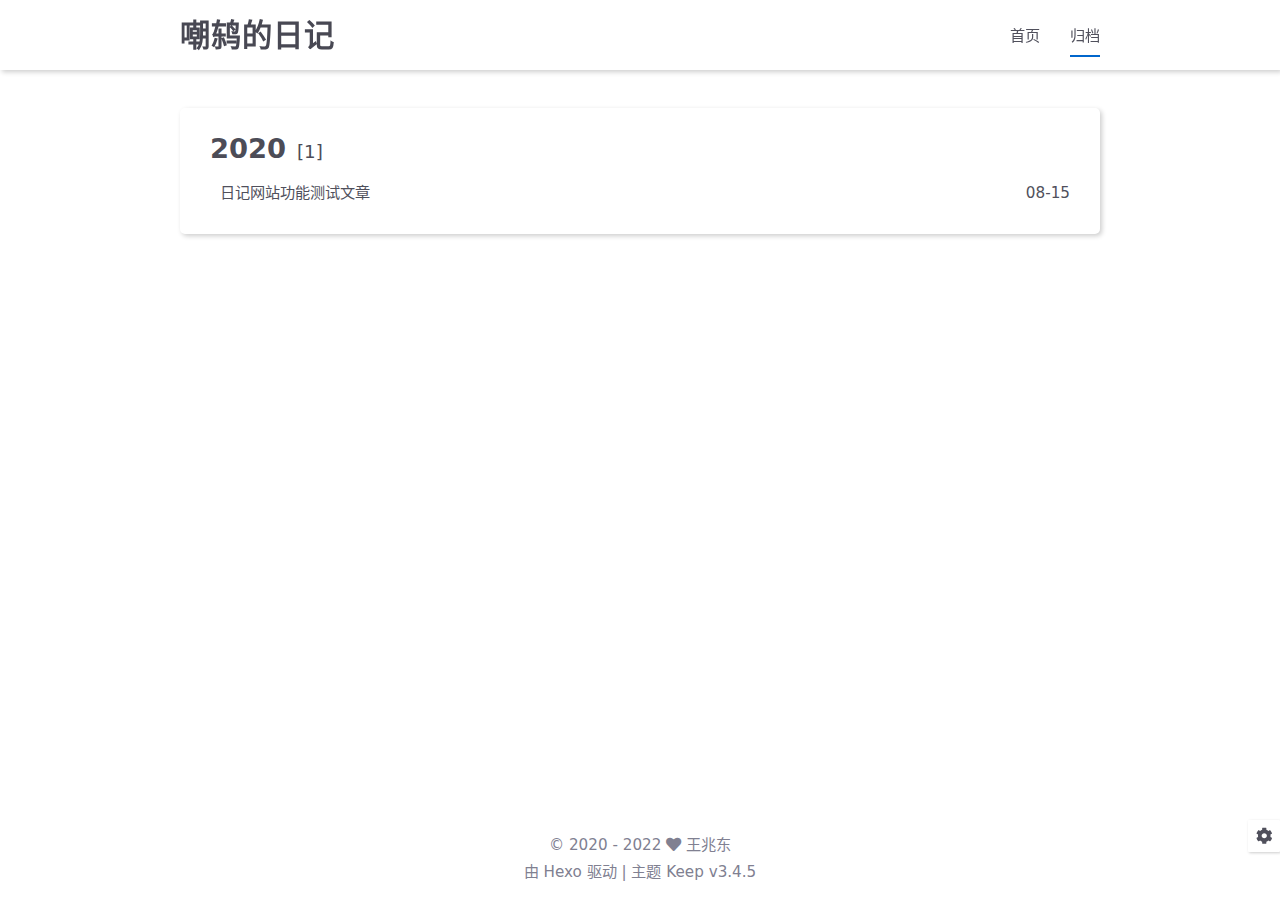
==== commit b10ee3c8: "Site updated: 2022-01-26 21:48:26" ====
--- a/archives/index.html
+++ b/archives/index.html
@@ -130,8 +130,8 @@
                 
                     <li class="article-item">
                         <a class="article-title"
-                           href="/2020/08/15/%E3%80%90%E6%97%85%E8%A1%8C%E6%97%A5%E5%BF%97%E3%80%912020-08%E4%B8%8A%E6%B5%B7%E6%B8%B8%E8%AE%B0/"
-                        >【旅行日志】2020/08上海游记</a>
+                           href="/2020/08/15/test/"
+                        >日记网站功能测试文章</a>
                         <span class="article-date">08-15</span>
                     </li>
                 
